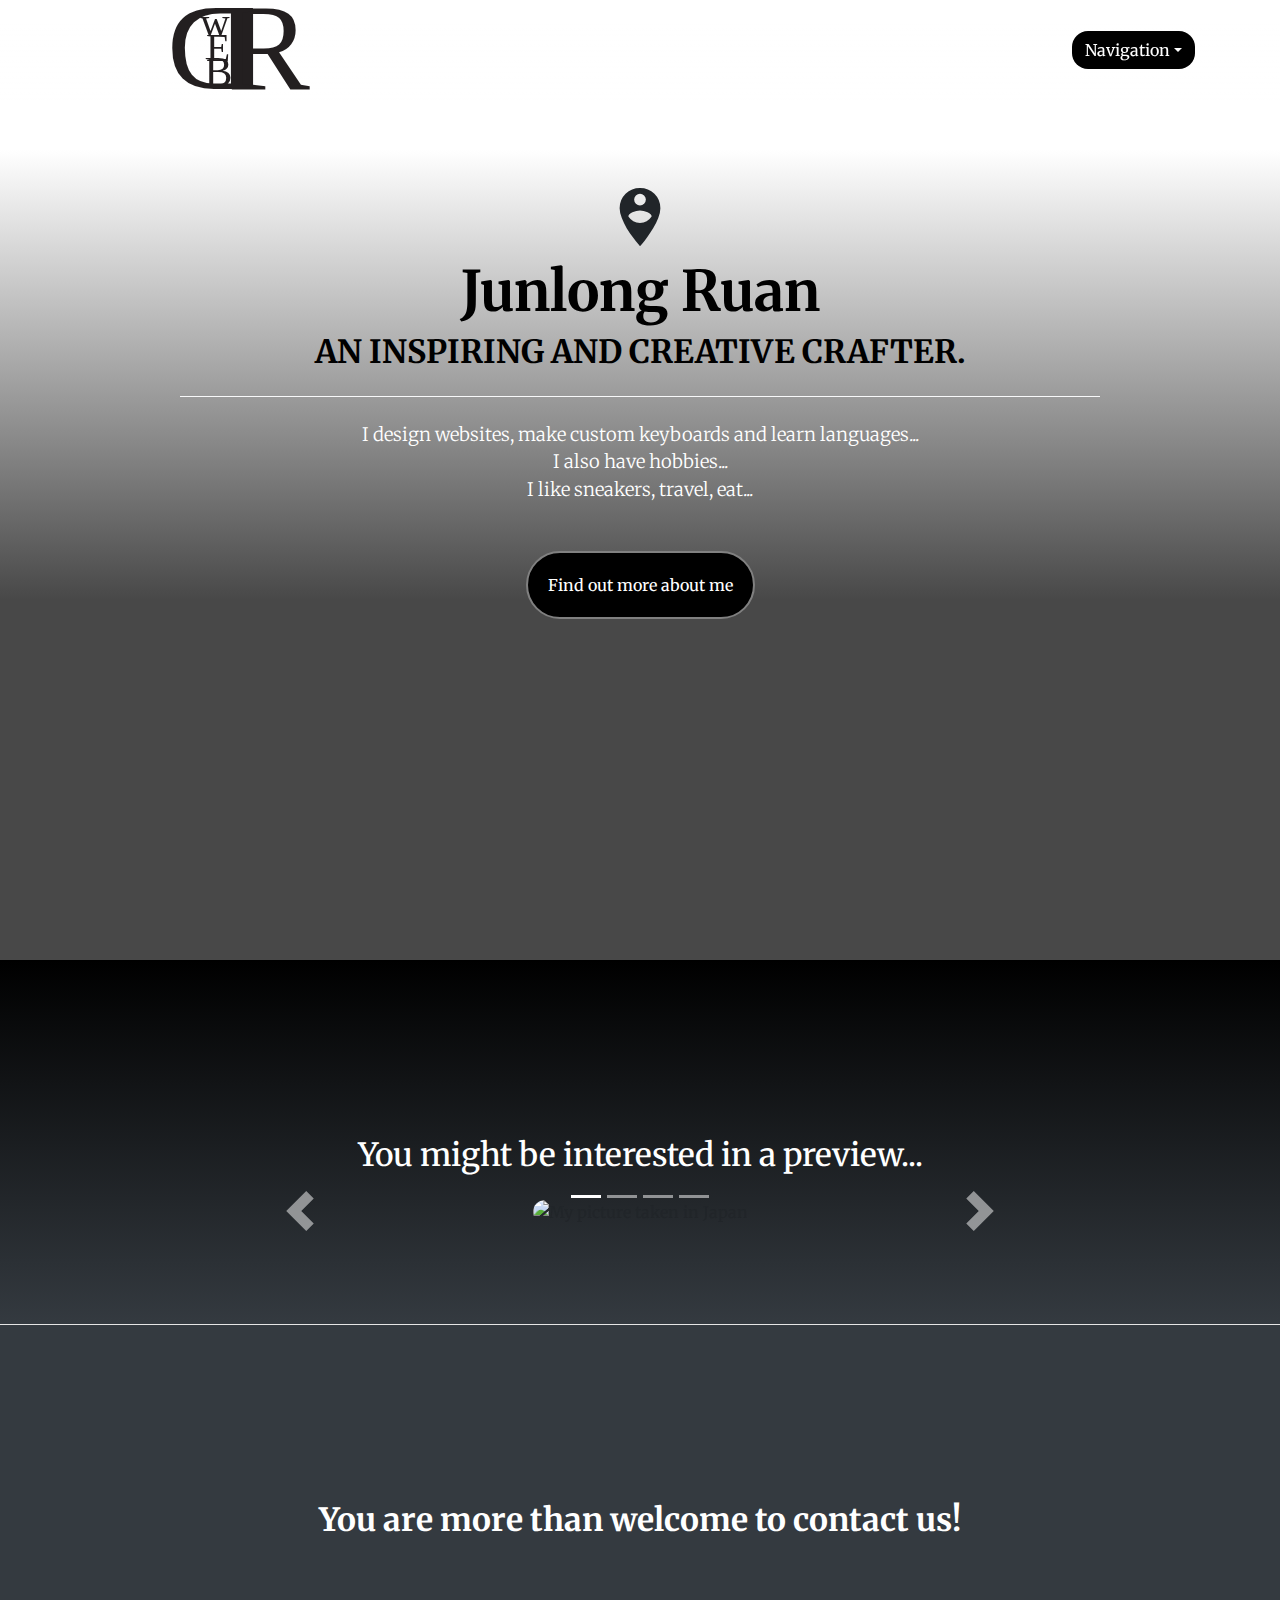
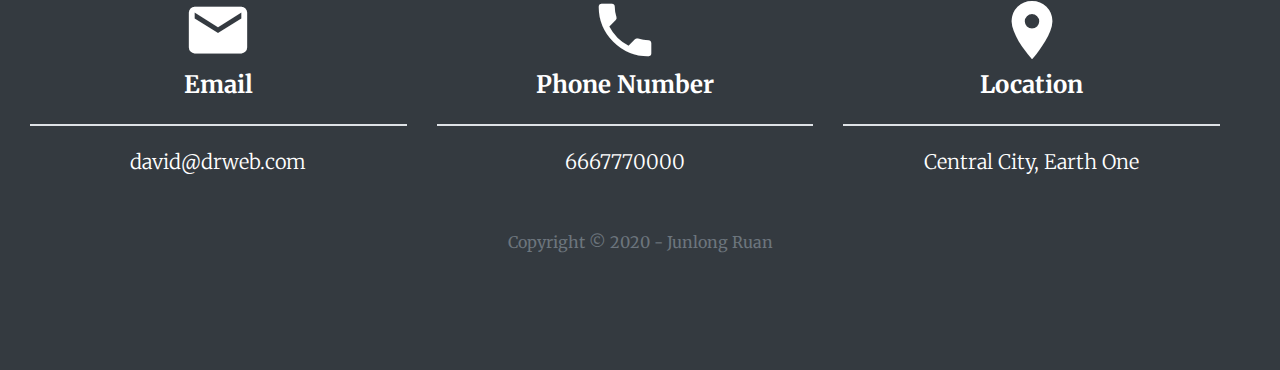
==== index.html @ d0ef5ef7 "Initialing website..." ====
<!DOCTYPE html>
<html lang="en">
<head>
  <meta charset="utf-8">
  <meta http-equiv="X-UA-Compatible" content="IE=edge">
  <meta name="viewport" content="width=device-width, initial-scale=1, hrink-to-fit=no">
  <title>Junlong Ruan's website</title>
  <!-- Bootstrap stylesheet -->
  <link rel="stylesheet" href="css/bootstrap-4.4.1.css" >
  <!-- Custom Stylehseet -->
  <link rel="stylesheet" href="css/custom.css">
  <!-- Google Icons -->
  <link rel="stylesheet" href="https://fonts.googleapis.com/icon?family=Material+Icons">
  <!-- Font Awesome -->
  <script src="https://kit.fontawesome.com/5f1218f991.js" crossorigin="david"></script>
</head>

<body>
  
  <nav class="navbar navbar-expand-lg navbar-light fixed-top">
    <div class="container">
      <a href="index.html"><img src="images/logo.svg" alt="David's logo" width="100%" height="100%"></a>
      <div class="dropdown">
        <button type="button" class="btn dropdown-button dropdown-toggle" data-toggle="dropdown">Navigation</button>
        <div class="dropdown-menu dropdown-menu-right">
          <li class="nav-item"><a class="nav-link js-scroll-trigger" href="index.html">Home</a></li>
          <li class="nav-item"><a class="nav-link js-scroll-trigger" href="about.html">About Me</a></li>
          <li class="nav-item"><a class="nav-link js-scroll-trigger" href="gallery.html">Gallery</a></li>
          <li class="nav-item"><a class="nav-link js-scroll-trigger" href="resume.html">My Resume</a></li>
          <li class="nav-item"><a class="nav-link js-scroll-trigger" href="forms.html">Form</a></li>
          <li class="nav-item"><a class="nav-link js-scroll-trigger" href="process.html">Process</a></li>
        </div>
      </div>
    </div>
  </nav>
  
  <section class="home-spotlight">
    <div class="container">
      <div class="row align-items-center justify-content-center text-center home-spotlight-content">
        <div class="col-lg-10 align-self-end">
          <span class="material-icons md-70">person_pin_circle</span>
          <h1 class="text-black font-weight-bold">Junlong Ruan</h1>
          <h2 class="text-uppercase text-black font-weight-bold">An inspiring and creative crafter.</h2>
          <hr class="divider my-4 border-light">
        </div>
        <div class="col-lg-8 align-self-baseline">
          <p class="text-white font-weight-light mb-5">I design websites, make custom keyboards and learn languages... <br>I also have hobbies... <br>I like sneakers, travel, eat...</p>
          <a class="btn home-spotlight-button js-scroll-trigger" href="about.html">Find out more about me</a>
        </div>
      </div>
    </div>
  </section>
  
  
  <!--The carousel slideshow-->
  <section>
    <div class="container h-100 col-12 home-carousel">
      <div class="col-lg-12 text-center">
        <span class="material-icons md-70 text-white">preview</span>
        <h2 class="text-white text-center font-weight pb-3">You might be interested in a preview...</h2>
        <div id="demo" class="carousel slide" data-ride="carousel">
          
          <!-- Indicators -->
          <ul class="carousel-indicators">
            <li data-target="#demo" data-slide-to="0" class="active"></li>
            <li data-target="#demo" data-slide-to="1"></li>
            <li data-target="#demo" data-slide-to="2"></li>
            <li data-target="#demo" data-slide-to="3"></li>
          </ul>
          
          <!-- The slideshow -->
          <div class="carousel-inner">
            <div class="carousel-item active text-center">
              <img src="https://lh3.googleusercontent.com/[base64]w682-h908-no?authuser=0" alt="My picture taken in Japan">
              <div class="carousel-caption"><h1 class="font-weight-bold">About me</h1><a class="btn carousel-button" href="about.html">Who are you?</a></div>
            </div>
            <div class="carousel-item text-center">
              <img src="https://lh3.googleusercontent.com/[base64]w682-h908-no?authuser=0" alt="A Shiba Inu dog">
              <div class="carousel-caption"><h1 class="font-weight-bold">Gallery</h1><a class="btn carousel-button" href="gallery.html">More Pictures!</a></div>
            </div>
            <div class="carousel-item text-center">
              <img src="https://lh3.googleusercontent.com/[base64]w682-h908-no?authuser=0" alt="Paperwork">
              <div class="carousel-caption"><h1 class="text-white font-weight-bold">My profession</h1><a class="btn carousel-button" href="resume.html">Resume etc.</a></div>
            </div>
            <div class="carousel-item text-center">
              <img src="https://lh3.googleusercontent.com/[base64]w1210-h908-no?authuser=0" alt="My working environment">
              <div class="carousel-caption"><h1 class="text-white font-weight-bold">Website's process</h1><a class="btn carousel-button" href="process.html">The process</a></div>
            </div>
          </div>
          
          <!-- Left and right controls -->
          <a class="carousel-control-prev" href="#demo" data-slide="prev">
            <span class="carousel-control-prev-icon"></span>
          </a>
          <a class="carousel-control-next" href="#demo" data-slide="next">
            <span class="carousel-control-next-icon"></span>
          </a>
          
        </div>
      </div>
    </div>
  </section>
  
  <hr class="my-0">
  
  <footer id="home-footer">
    <div class="col-lg-12 col-md-9 text-center">
      <span class="material-icons md-70 text-white">support</span>
      <h2 class="text-white font-weight-bold">You are more than welcome to contact us! </h2>
    </div>
    
    <div class="container-fluid py-5">
      <div class="col-lg-12 row">
        <div class="col-lg-4 col-md-3 text-center text-white">
          <span class="material-icons md-70">email</span>
          <h4 class="font-weight-bold">Email</h4>
          <hr class="border my-4">
          <h5 class="text-black font-weight-light text-center">david@drweb.com</h5>
        </div>
        <div class="col-lg-4 col-md-3 text-center text-white">
          <span class="material-icons md-70">call</span>
          <h4 class="font-weight-bold">Phone Number</h4>
          <hr class="border my-4">
          <h5 class="text-black font-weight-light text-center">6667770000</h5>
        </div>
        <div class="col-lg-4 col-md-3 text-center text-white">
          <span class="material-icons md-70">location_on</span>
          <h4 class="font-weight-bold">Location</h4>
          <hr class="border my-4">
          <h5 class="text-black font-weight-light text-center">Central City, Earth One</h5>
        </div>
        
        
      </div>
    </div>
    
    <div class="container">
      <div class="text-center">
        <p class="text-white text-muted">Copyright © 2020 - Junlong Ruan</p>
      </div>
    </div>
    
  </footer>
  
  <!-- Bootstrap -->
  <!-- jQuery (necessary for Bootstrap's JavaScript plugins) -->
  <script src="js/jquery-3.4.1.min.js"></script>
  <!-- Include all compiled plugins (below), or include individual files as needed -->
  <script src="js/popper.min.js"></script>
  <script src="js/bootstrap-4.4.1.js"></script>
  <script src="js/js.js"></script>
  
</body>
</html>
---- css/custom.css ----
/*Google fonts*/
@import url('https://fonts.googleapis.com/css2?family=Comfortaa&family=Merriweather&display=swap');


.material-icons.md-18 { font-size: 18px; }
.material-icons.md-24 { font-size: 24px; }
.material-icons.md-36 { font-size: 36px; }
.material-icons.md-48 { font-size: 48px; }
.material-icons.md-70 { font-size: 70px; }

body{
    font-family: 'merriweather', serif;
    
}

nav{
    font-weight: bold;
    background: linear-gradient(white 20%, transparent);
}

.alert{
    position: relative;
    padding: 0.75rem 1.25rem;
    margin-bottom: 0;
    border: 0;
    border-radius: 0;
}

.reminder-close{
    float: right;
    font-size: 3rem;
    font-weight: 700;
    line-height: 1;
    color: white;
    text-shadow: 0 1px 0 #fff;
    position: relative;
    left: 50px;
}

.forms-banner{
    margin-top: 3%;
    background-color: #343a40;
}

.forms-banner-text{
    font-family: 'comfortaa', cursive;
    color:white;
    font-size: 1.1em;
}

.distance-top{
    padding-top: 7rem;
}


.dropdown-menu li{
    color: white;
}

.dropdown-button{
    color: white;
    background-color: black;
    border-radius: 1em;
}

.dropdown-button:hover{
    color: white;
    background-color: rgb(179, 179, 179);
}

.nav-item a{
    color: black;
    transition:0.3s;
    border-radius: 3px;
}

.nav-item a:hover{
    background-color: grey;
    transition: 0.3s;
}


.home-spotlight{
    padding-top: 10rem;
    padding-bottom: calc(10rem - 4.5rem);
    background: linear-gradient(to bottom, rgb(255, 255, 255) 10% , rgba(0, 0, 0, 0.719) 60%), url("https://lh3.googleusercontent.com/[base64]w1210-h908-no?authuser=0");
    background-position: center;
    background-repeat: no-repeat;
    background-attachment: scroll;
    background-size: cover;
    margin-top: 60px;
}

.home-spotlight-content{
    position: relative;
    top: 50px;
}

.home-spotlight-content h1, .home-spotlight-content h2{
    color: black;
}

.home-spotlight h1 {
    font-size: 2.25rem;
}
@media (min-width: 992px) {
    .home-spotlight {
        height: 100vh;
        min-height: 40rem;
        padding-top: 4.5rem;
        padding-bottom: 0;
    }
    .home-spotlight p {
        font-size: 1.15rem;
    }
    .home-spotlight h1 {
        font-size: 3rem;
    }
}
@media (min-width: 1200px) {
    .home-spotlight h1 {
        font-size: 3.5rem;
    }
}

.home-spotlight-button{
    background-color: black;
    color: white;
    padding: 20px;
    border: grey solid 2px;
    border-radius: 3em;
}

.home-spotlight-button:hover{
    background-color: lightgrey;
    color: black;
    padding: 20px;
}

.home-carousel{
    background: linear-gradient(black , #343a40);
    padding: 100px 0;
}

.carousel{
    width: 800px;
    margin: 0 auto;
}

.carousel-item img{
    max-height: 650px;
    max-width: 100%;
    position: relative;
    border-radius: 20px;
}



.carousel-inner {
    height: 100%;
}

.modal-body{
    text-align: left;
    font-size: larger;
}

.btn-popover{
    border: none;
    background-color: rgba(94,73,118,1);
    color: white;
    font-size: 1.2em;
    padding: 20px 15px;
}

#accordion{
    margin: auto 50px;
}


.carousel-control-prev-icon,
.carousel-control-next-icon{
    height: 40px;
    width: 40px;
}

.carousel-button{
    color: black;
    font-size: 1.5em;
    background-color: white;
    border: 3px white solid; 
    border-radius: 1em;
    padding: 10px 20px;
}

.carousel-button:hover{
    position: relative;
    margin-bottom: 5px;
    transition: 0.1s linear;
}

.carousel-inner h1{
    font-size: 3.5em;
    color: black;
}


#home-footer{
    padding: 100px 0;
    background-color: #343a40;
}


/*about page*/
.about-biography{
    padding-top: 5rem;
    padding-bottom: calc(10rem - 3.5rem);
    background: linear-gradient(white , rgba(255, 255, 255, 0) ), url("https://lh3.googleusercontent.com/[base64]w968-h726-no?authuser=0");
    background-position: center;
    background-repeat: no-repeat;
    background-attachment: scroll;
    background-size: cover;
    margin-top: 60px;
}

.about-biography img{
    max-width: 200px;
    border: 2px;
    border-radius: 10px;
}

.about-biography p{
    font-family: 'comfortaa', cursive;
    font-weight: bold;
    font-size: 1.1em;
    background: white;
    border: lightgrey solid 2px;
    border-radius: 10px;
    margin: 10px 0; 
}

.popover-button{
    background-color: white;
    color: black;
    border: solid grey 3px;
    border-radius: 1em;
}

.about-next{
    background-color: #343a40;
}

.about-next-text{
    font-family: 'comfortaa', cursive;
    color:white;
    font-size: 1.5em;
}

.about-next-button{
    color: white;
    background-color: black;
    border-radius: 1em;
    font-size: x-large;
    position: relative;
    right: 10%;
    bottom: 20px;
}

.about-next-button:hover{
    position: relative;
    margin-top: 10px;
    transition: linear 0.1s;
    color: white;
}


/*Gallery*/
.gallery-page-background{
    background: linear-gradient(white, rgba(0, 0, 0, 0.466) 80%), url("https://lh3.googleusercontent.com/fife/[base64]s908-w452-h908-no?authuser=0");
    background-position: center;
    background-repeat: no-repeat;
    background-attachment: scroll;
    background-size: cover;
    margin-top: 60px;
}

.gallery img{
    width: 100%;
    height: auto;
}

.gallery h3{
font-weight: bold;
}


.gallery-nav div{
    list-style: square;
    width: 200px;
    border-radius: 5px;
}

.gallery-nav li{
    margin: 5px 0;
}

.gallery-nav a{
    background-color: rgba(237,237,237,1);
    text-decoration: none;
    color: black;
    padding: 5px 10px;
    margin: 10px 0;
    transition: 0.5s;
    border-radius: 5px;
}


.gallery-nav a:hover{
    background-color: #343a40;
    transition: 0.5s;
    color: white;
}

.vl{
    border-left: 2px solid black;
    height: 60px;
    position: relative;
    left: 0%;
    top: 0;
}

.gallery-heading{
    border-radius: 5px;
    position: relative;
    right: 90px;
}

.gallery-topic{
    text-shadow: black 3px 3px 1px;
    background-color:   #000000f6;
    border-radius: 5px;
}

.gallery{
    background-color:  #000000f6;
    border-radius: 5px; 
}  

.gallery h3{
    margin-top: 0.5cm;
}

.gallery p{
    margin: 1cm 0;
}

.project img{
    max-height: 500px;
    max-width: 800px;
    border-radius: 5px;
}

.keyboard img{
    max-height: 500px;
    max-width: 800px;
    border-radius: 5px;
}

.travel img{
    max-height: 300px;
    max-width: 200px;
    border-radius: 5px;
}

#modal-img {
    cursor: pointer;
    transition: 0.3s;
}

#modal-img:hover {
    opacity: 0.7;
}


.photogrid-modal {
    display: none;
    /* Hidden by default */
    position: fixed;
    /* Stay in place */
    z-index: 1;
    /* Sit on top */
    padding-top: 100px;
    /* Location of the box */
    left: 0;
    top: 0;
    width: 100%;
    /* Full width */
    height: 100%;
    /* Full height */
    overflow: auto;
    /* Enable scroll if needed */
    background-color: rgb(0, 0, 0);
    /* Fallback color */
    background-color: rgba(0, 0, 0, 0.9);
    /* Black w/ opacity */
}

.photogrid-modal-content {
    margin: auto;
    display: block;
    width: 100%;
    max-width: 1000px;
}



@keyframes zoom {
    from {
        transform: scale(0)
    }
    to {
        transform: scale(1)
    }
}

.modal-close {
    position: absolute;
    top: 200px;
    right: 35px;
    color: #f1f1f1;
    font-size: 40px;
    font-weight: bold;
    transition: 0.3s;
}

.modal-close:hover,
.modal-close:focus {
    color: #bbb;
    text-decoration: none;
    cursor: pointer;
}

@media only screen and (max-width: 700px) {
    .photogrid-modal-content {
        width: 100%;
    }
}

.photogrid-text{
    position: relative;
    text-align: center;
    color:rgba(98,154,214,1);
    font-size: 2.5em;
    font-family: 'trispace', sans-serif;
}

.modal-images:hover + .photogrid-bottom{
    display: block;
    transition: 0.5s;
}

.photogrid-bottom{
    display: none;
    position: absolute;
    left:5%;
    bottom:5%;
    display: none;
    transition: 0.5s;
}





/* Survey and Forms */
.survey{
    background-color: #000000f6;
    border-radius: 1em;
    padding: 50px 50px;
    margin: 30px auto;
}

.survey label, .survey p{
    color: white;
    padding-left: 5px;
    padding-right: 5px;
}

.custom-control-label{
    font-size: 1.2em;
}

.white-background{
    background-image: url("https://lh3.googleusercontent.com/[base64]w453-h908-no?authuser=0");
    background-position: center;
    background-repeat: no-repeat;
    background-attachment: scroll;
    background-size: cover;
    margin-top: 60px;
}

.survey-input {
    display: block;
    width: 100%;
    height: calc(1.5em + 0.75rem + 2px);
    padding: 0.375rem 0.75rem;
    font-size: 1rem;
    font-weight: 400;
    line-height: 1.5;
    color: #495057;
    background-color: #fff;
    background-clip: padding-box;
    border: 2px solid #ced4da;
    border-radius: 0.25rem;
    transition: border-color 0.15s ease-in-out, box-shadow 0.15s ease-in-out;
}


.survey-input:focus {
    color: black;
    background-color: #fff;
    border-color: #007bff;
    outline: 0;
    box-shadow: 0 0 0 1px rgb(241, 242, 243);
}

.comment-input{
    display: block;
    width: 100%;
    padding: 0.375rem 0.75rem;
    font-size: 1rem;
    font-weight: 400;
    line-height: 1.5;
    color: #495057;
    background-color: #fff;
    background-clip: padding-box;
    border: 2px solid #ced4da;
    border-radius: 0.25rem;
    transition: border-color 0.15s ease-in-out, box-shadow 0.15s ease-in-out;
}

.comment-input:focus{
    color: black;
    background-color: #fff;
    border-color: #007bff;
    outline: 0;
    box-shadow: 0 0 0 1px rgb(241, 242, 243);
}

.form-submit-button{
    color: black;
    background-color: white;
    text-decoration: none;
    padding: 20px 20px;
    border-radius: 3em;
    transition: .5s;
}

.form-submit-button:hover{
    color: white;
    background-color: rgba(90,122,188,1);
    text-decoration: none;
    transition: .5s;
}

.process-background{
    background-color: #000000f6;
    border-radius: 1em;
    padding: 50px 50px;
    margin: 30px auto;
}

.process-background img{
    max-width: 100%;
    border-radius: 1em;
    margin: 20px 0;
}

.process-background h2{
    text-align: center;
    font-weight: bold;
    text-decoration: underline;
}

.process-background h4{
    font-weight: bold;
}

.process-background div{
    margin-top: 3%;
}

.process-background p{
    margin-bottom: 1%;
    padding: 10px 5%;
    line-height: 30px;
}
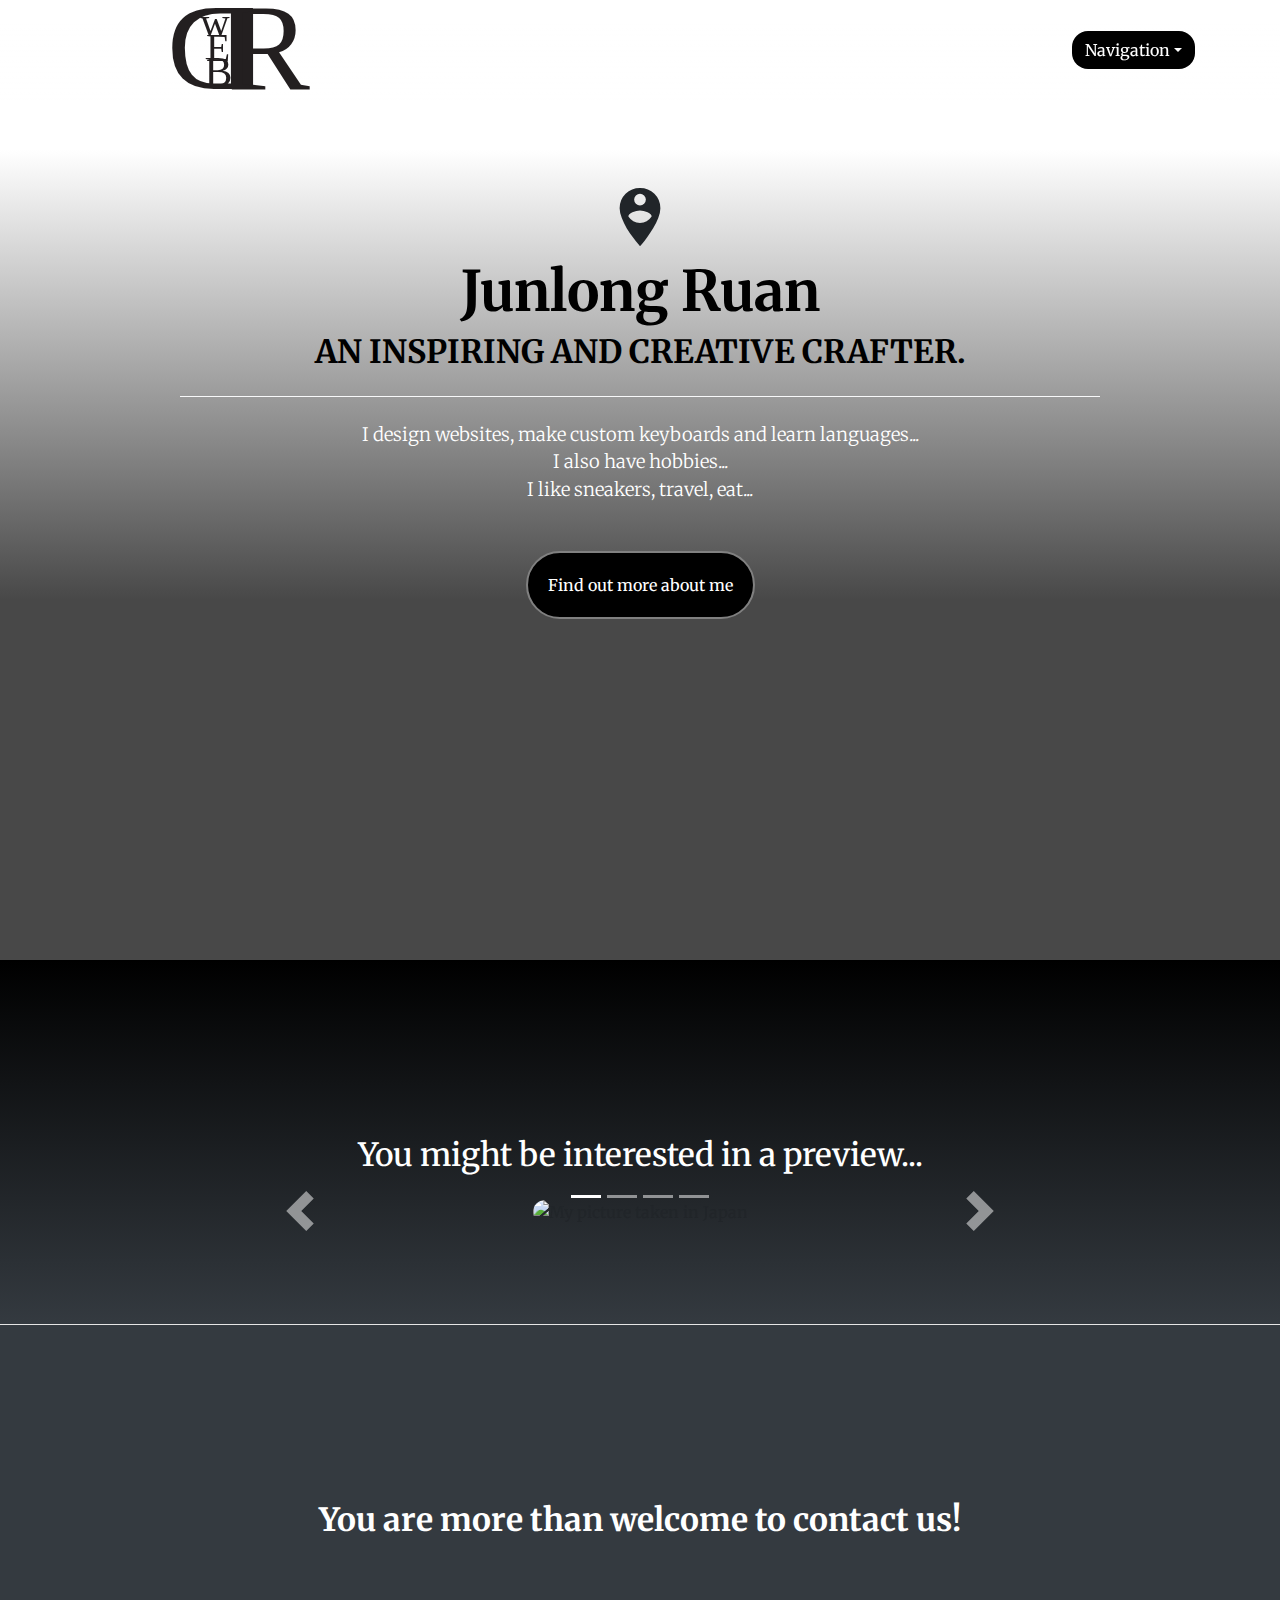
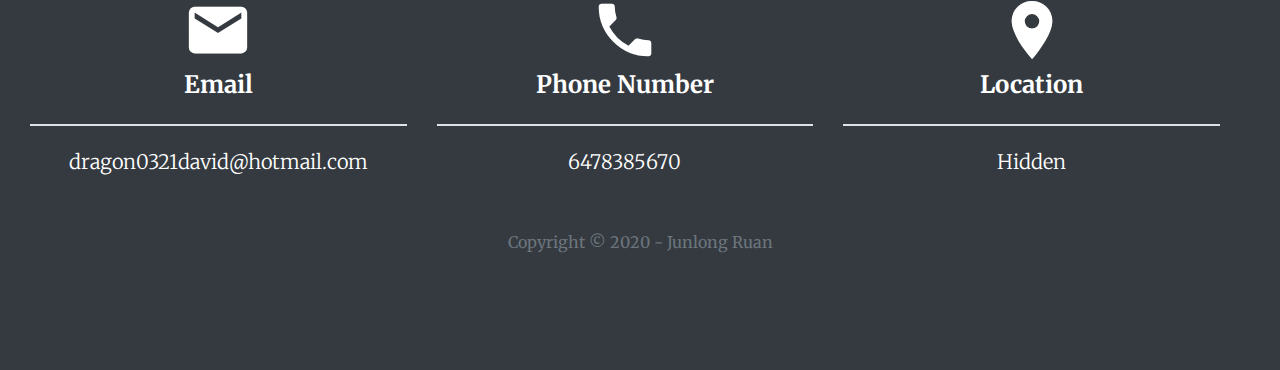
==== commit 38b7499f: "Changing footer" ====
--- a/index.html
+++ b/index.html
@@ -27,7 +27,6 @@
           <li class="nav-item"><a class="nav-link js-scroll-trigger" href="about.html">About Me</a></li>
           <li class="nav-item"><a class="nav-link js-scroll-trigger" href="gallery.html">Gallery</a></li>
           <li class="nav-item"><a class="nav-link js-scroll-trigger" href="resume.html">My Resume</a></li>
-          <li class="nav-item"><a class="nav-link js-scroll-trigger" href="forms.html">Form</a></li>
           <li class="nav-item"><a class="nav-link js-scroll-trigger" href="process.html">Process</a></li>
         </div>
       </div>
@@ -111,28 +110,28 @@
     
     <div class="container-fluid py-5">
       <div class="col-lg-12 row">
-        <div class="col-lg-4 col-md-3 text-center text-white">
-          <span class="material-icons md-70">email</span>
-          <h4 class="font-weight-bold">Email</h4>
-          <hr class="border my-4">
-          <h5 class="text-black font-weight-light text-center">david@drweb.com</h5>
-        </div>
-        <div class="col-lg-4 col-md-3 text-center text-white">
-          <span class="material-icons md-70">call</span>
-          <h4 class="font-weight-bold">Phone Number</h4>
-          <hr class="border my-4">
-          <h5 class="text-black font-weight-light text-center">6667770000</h5>
-        </div>
-        <div class="col-lg-4 col-md-3 text-center text-white">
-          <span class="material-icons md-70">location_on</span>
-          <h4 class="font-weight-bold">Location</h4>
-          <hr class="border my-4">
-          <h5 class="text-black font-weight-light text-center">Central City, Earth One</h5>
-        </div>
-        
-        
+          <div class="col-lg-4 col-md-3 text-center text-white">
+              <span class="material-icons md-70">email</span>
+              <h4 class="font-weight-bold">Email</h4>
+              <hr class="border my-4">
+              <h5 class="text-black font-weight-light text-center">dragon0321david@hotmail.com</h5>
+          </div>
+          <div class="col-lg-4 col-md-3 text-center text-white">
+              <span class="material-icons md-70">call</span>
+              <h4 class="font-weight-bold">Phone Number</h4>
+              <hr class="border my-4">
+              <h5 class="text-black font-weight-light text-center">6478385670</h5>
+          </div>
+          <div class="col-lg-4 col-md-3 text-center text-white">
+              <span class="material-icons md-70">location_on</span>
+              <h4 class="font-weight-bold">Location</h4>
+              <hr class="border my-4">
+              <h5 class="text-black font-weight-light text-center">Hidden</h5>
+          </div>
+          
+          
       </div>
-    </div>
+  </div>
     
     <div class="container">
       <div class="text-center">
